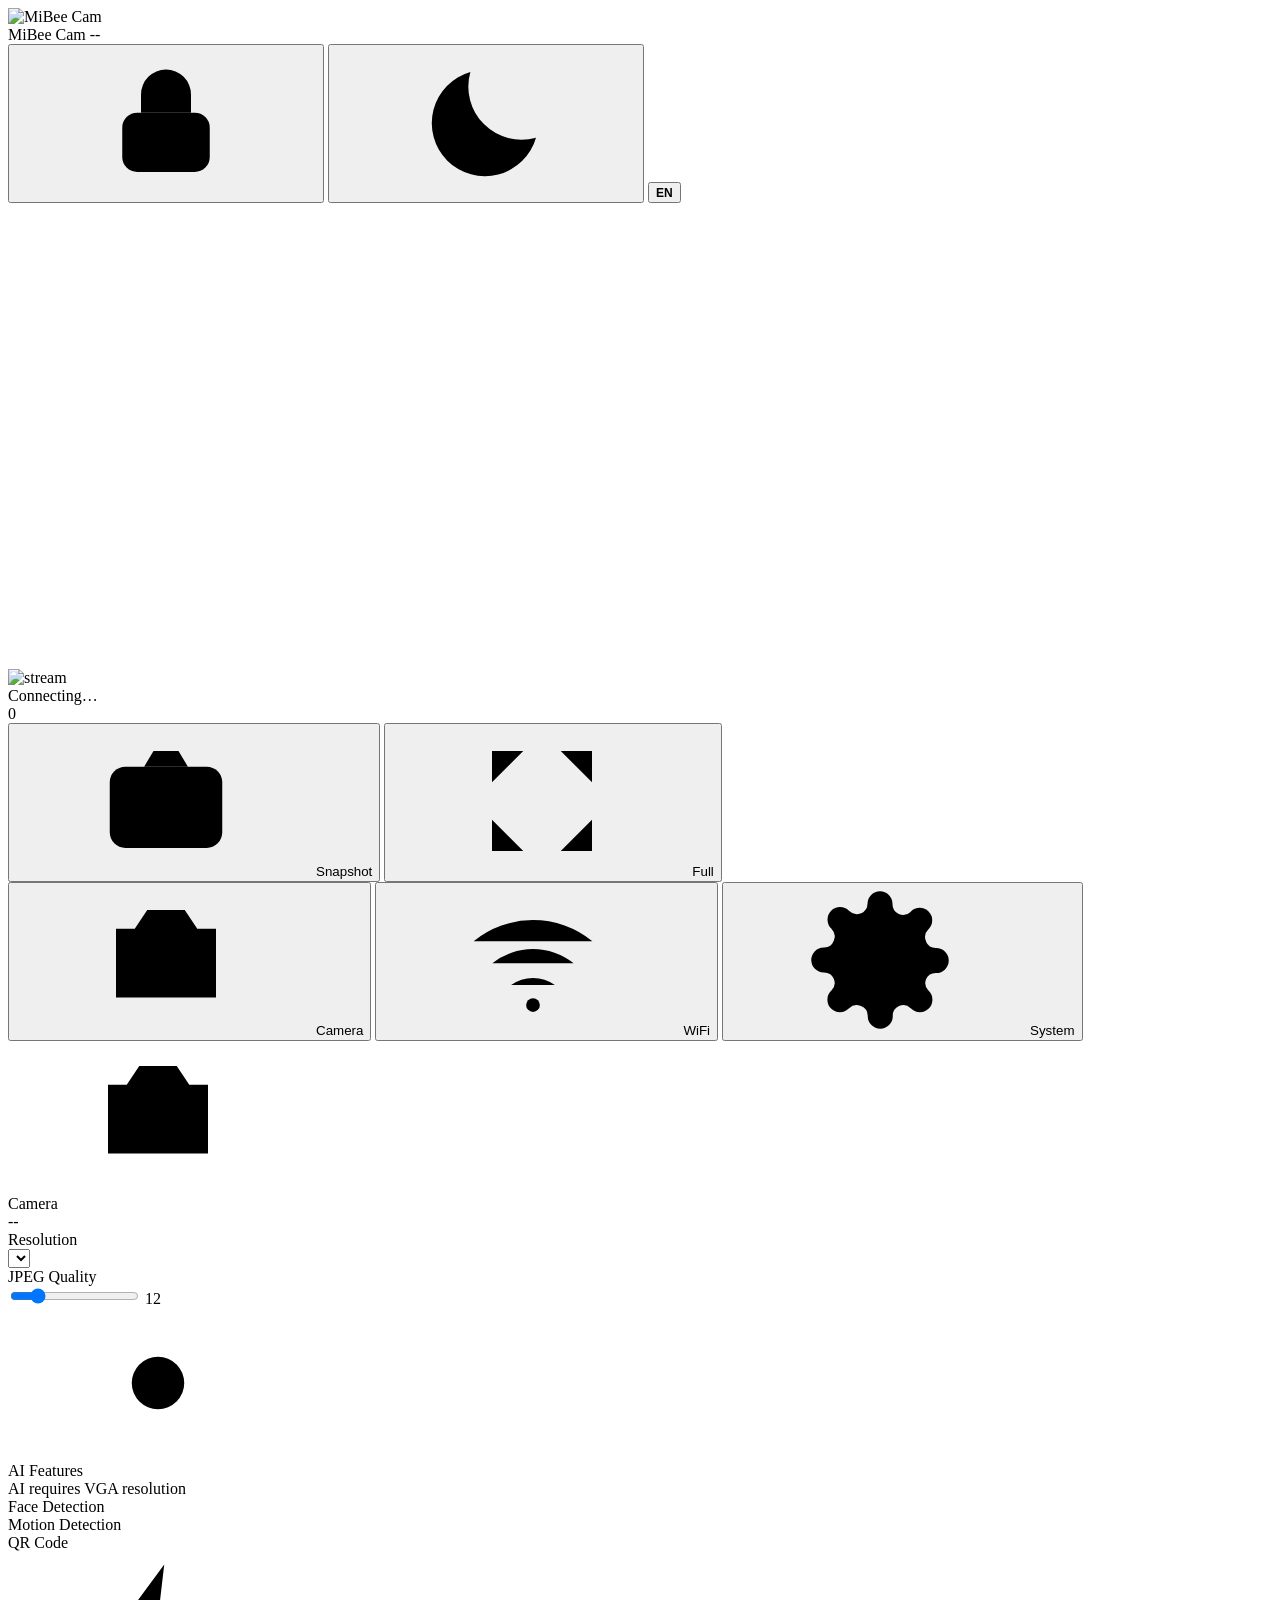
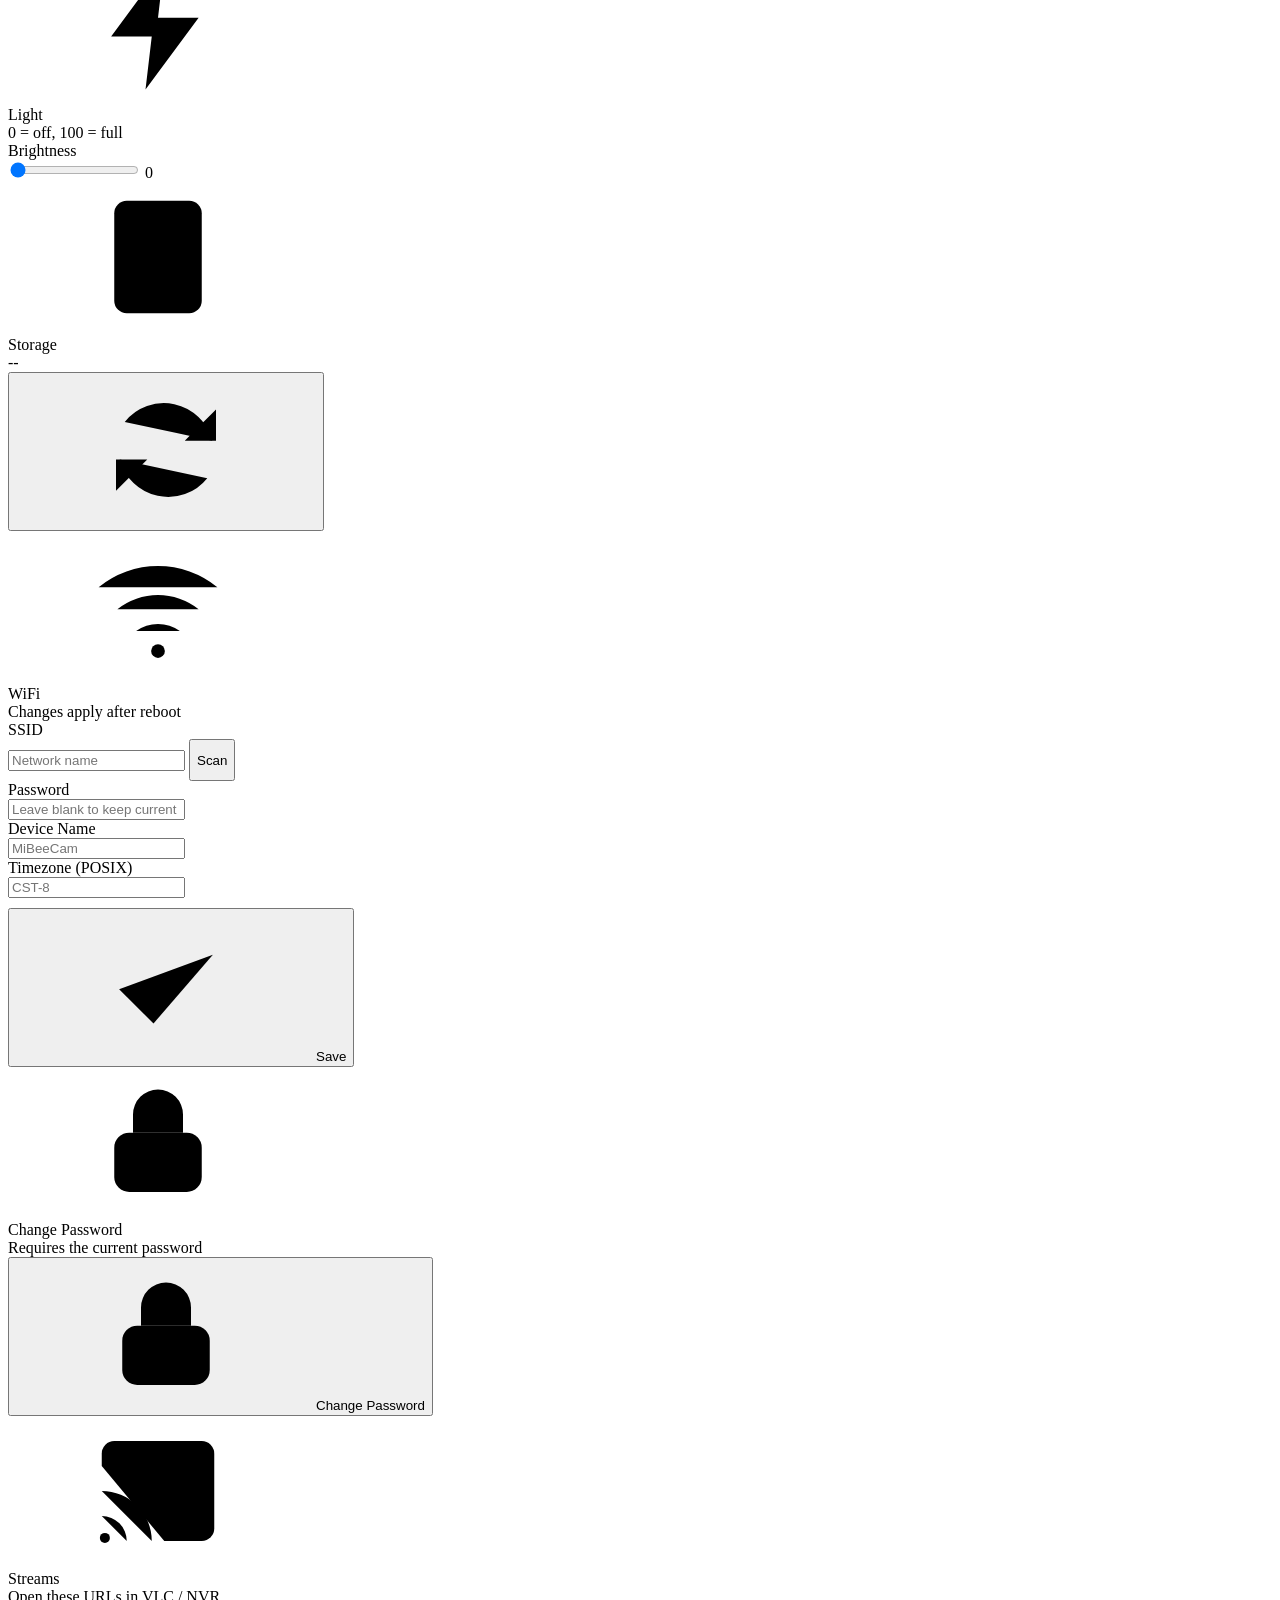
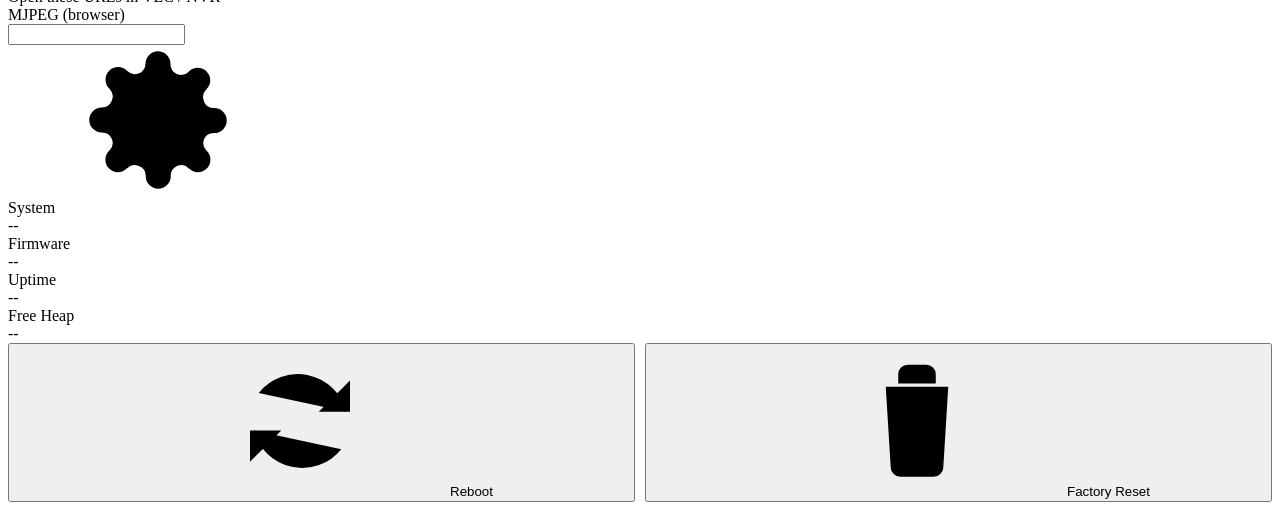
==== main/web_ui/index.html @ 215b66f4 "Merge aba97bc0eb14b8ebd6e7d19b439b46356e4556db into 739b666c0225b7b0b1caa02d5650748ae96c649b" ====
<!DOCTYPE html>
<html lang="en">
<head>
    <meta charset="UTF-8">
    <meta name="viewport" content="width=device-width, initial-scale=1.0, viewport-fit=cover, user-scalable=no">
    <meta name="theme-color" content="#0D0F13">
    <link rel="icon" type="image/svg+xml" href="/favicon.svg">
    <title>MiBee Cam</title>
    <link rel="stylesheet" href="/style.css">
</head>
<body>

<!-- SVG icon sprite -->
<svg xmlns="http://www.w3.org/2000/svg" style="display:none" aria-hidden="true">
  <symbol id="i-cam" viewBox="0 0 24 24"><path d="M3 8.5A2.5 2.5 0 0 1 5.5 6h1.6l1.2-1.8h7.4L16.9 6h1.6A2.5 2.5 0 0 1 21 8.5v8A2.5 2.5 0 0 1 18.5 19h-13A2.5 2.5 0 0 1 3 16.5z"/><circle cx="12" cy="12.3" r="3.4"/></symbol>
  <symbol id="i-ai" viewBox="0 0 24 24"><path d="M12 3v2M12 19v2M3 12h2M19 12h2M5.6 5.6l1.4 1.4M17 17l1.4 1.4M18.4 5.6 17 7M7 17l-1.4 1.4"/><circle cx="12" cy="12" r="4.2"/></symbol>
  <symbol id="i-bolt" viewBox="0 0 24 24"><path d="M13 2 4.5 13.5H11L10 22l8.5-11.5H12z"/></symbol>
  <symbol id="i-folder" viewBox="0 0 24 24"><path d="M3 7a2 2 0 0 1 2-2h4l2 2.5h8a2 2 0 0 1 2 2V17a2 2 0 0 1-2 2H5a2 2 0 0 1-2-2z"/></symbol>
  <symbol id="i-wifi" viewBox="0 0 24 24"><path d="M2.5 9a15 15 0 0 1 19 0M5.5 12.5a10.5 10.5 0 0 1 13 0M8.5 16a6 6 0 0 1 7 0"/><circle cx="12" cy="19.2" r="1.1" fill="currentColor" stroke="none"/></symbol>
  <symbol id="i-cast" viewBox="0 0 24 24"><path d="M3 8V6a2 2 0 0 1 2-2h14a2 2 0 0 1 2 2v12a2 2 0 0 1-2 2h-6"/><path d="M3 12a8 8 0 0 1 8 8M3 16a4 4 0 0 1 4 4"/><circle cx="3.5" cy="19.5" r=".8" fill="currentColor" stroke="none"/></symbol>
  <symbol id="i-gear" viewBox="0 0 24 24"><circle cx="12" cy="12" r="3.2"/><path d="M19.4 15a1.7 1.7 0 0 0 .34 1.87l.06.06a2 2 0 1 1-2.83 2.83l-.06-.06a1.7 1.7 0 0 0-1.87-.34 1.7 1.7 0 0 0-1 1.55V21a2 2 0 1 1-4 0v-.09a1.7 1.7 0 0 0-1.1-1.55 1.7 1.7 0 0 0-1.88.34l-.06.06a2 2 0 1 1-2.83-2.83l.06-.06A1.7 1.7 0 0 0 4.6 15a1.7 1.7 0 0 0-1.55-1H3a2 2 0 1 1 0-4h.09A1.7 1.7 0 0 0 4.6 8.9a1.7 1.7 0 0 0-.34-1.88l-.06-.06A2 2 0 1 1 7.03 4.1l.06.06a1.7 1.7 0 0 0 1.88.34H9a1.7 1.7 0 0 0 1-1.55V3a2 2 0 1 1 4 0v.09a1.7 1.7 0 0 0 1 1.55 1.7 1.7 0 0 0 1.88-.34l.06-.06a2 2 0 1 1 2.83 2.83l-.06.06a1.7 1.7 0 0 0-.34 1.88v.08a1.7 1.7 0 0 0 1.55 1H21a2 2 0 1 1 0 4h-.09a1.7 1.7 0 0 0-1.55 1z"/></symbol>
  <symbol id="i-camera" viewBox="0 0 24 24"><path d="M4 8h3l2-3h6l2 3h3v11H4z" transform="translate(0 -1)"/><circle cx="12" cy="12.5" r="3.6"/></symbol>
  <symbol id="i-speaker" viewBox="0 0 24 24"><path d="M4 9.5v5h3.5L12 19V5L7.5 9.5z"/><path d="M16 9a4.2 4.2 0 0 1 0 6M18.5 6.8a7.6 7.6 0 0 1 0 10.4"/></symbol>
  <symbol id="i-record" viewBox="0 0 24 24"><circle cx="12" cy="12" r="6.5" fill="currentColor" stroke="none"/></symbol>
  <symbol id="i-stop" viewBox="0 0 24 24"><rect x="7" y="7" width="10" height="10" rx="1.6" fill="currentColor" stroke="none"/></symbol>
  <symbol id="i-snap" viewBox="0 0 24 24"><rect x="3" y="6.5" width="18" height="13" rx="2.5"/><circle cx="12" cy="13" r="3.4"/><path d="M8.5 6.5 10 4h4l1.5 2.5"/></symbol>
  <symbol id="i-expand" viewBox="0 0 24 24"><path d="M9 4H4v5M15 4h5v5M9 20H4v-5M15 20h5v-5"/></symbol>
  <symbol id="i-lock" viewBox="0 0 24 24"><rect x="5" y="10.5" width="14" height="9.5" rx="2.4"/><path d="M8 10.5V7.6a4 4 0 0 1 8 0v2.9M12 15v2"/></symbol>
  <symbol id="i-sun" viewBox="0 0 24 24"><circle cx="12" cy="12" r="4"/><path d="M12 2.5v2M12 19.5v2M2.5 12h2M19.5 12h2M5 5l1.4 1.4M17.6 17.6 19 19M19 5l-1.4 1.4M6.4 17.6 5 19"/></symbol>
  <symbol id="i-moon" viewBox="0 0 24 24"><path d="M20 14.5A8.5 8.5 0 0 1 9.5 4a8.5 8.5 0 1 0 10.5 10.5z"/></symbol>
  <symbol id="i-refresh" viewBox="0 0 24 24"><path d="M20 5.5v5h-5M4 18.5v-5h5"/><path d="M19.4 10.5a8 8 0 0 0-14-3M4.6 13.5a8 8 0 0 0 14 3"/></symbol>
  <symbol id="i-download" viewBox="0 0 24 24"><path d="M12 4v11M7.5 11 12 15.5 16.5 11M4.5 19.5h15"/></symbol>
  <symbol id="i-trash" viewBox="0 0 24 24"><path d="M4.5 6.5h15M9 6V4.5A1.5 1.5 0 0 1 10.5 3h3A1.5 1.5 0 0 1 15 4.5V6M7 6.5l.8 13a1.5 1.5 0 0 0 1.5 1.4h5.4a1.5 1.5 0 0 0 1.5-1.4l.8-13"/></symbol>
  <symbol id="i-alert" viewBox="0 0 24 24"><path d="M12 3.5 22 20H2z"/><path d="M12 9.5v4.5M12 17.2v.2"/></symbol>
  <symbol id="i-check" viewBox="0 0 24 24"><path d="M4.5 12.5 10 18 19.5 7"/></symbol>
  <symbol id="i-x" viewBox="0 0 24 24"><path d="M6 6l12 12M18 6 6 18"/></symbol>
  <symbol id="i-info" viewBox="0 0 24 24"><circle cx="12" cy="12" r="9"/><path d="M12 11v5M12 8v.2"/></symbol>
  <symbol id="i-eye" viewBox="0 0 24 24"><path d="M2.5 12S6 5.5 12 5.5 21.5 12 21.5 12 18 18.5 12 18.5 2.5 12 2.5 12z"/><circle cx="12" cy="12" r="3"/></symbol>
  <symbol id="i-eye-off" viewBox="0 0 24 24"><path d="M4 4l16 16M9.9 5.9A9.9 9.9 0 0 1 12 5.5c6 0 9.5 6.5 9.5 6.5a17.6 17.6 0 0 1-3.2 3.9M6 7.3A17 17 0 0 0 2.5 12S6 18.5 12 18.5a9.6 9.6 0 0 0 3.4-.6"/><path d="M9.9 9.9a3 3 0 0 0 4.2 4.2"/></symbol>
  <symbol id="i-sd" viewBox="0 0 24 24"><path d="M7 3h10a2 2 0 0 1 2 2v14a2 2 0 0 1-2 2H7a2 2 0 0 1-2-2V5a2 2 0 0 1 2-2z"/><path d="M8.5 7v2M11 7v2M13.5 7v2"/></symbol>
  <symbol id="i-chip" viewBox="0 0 24 24"><rect x="6" y="6" width="12" height="12" rx="2"/><path d="M9 2.8v3.2M15 2.8v3.2M9 18v3.2M15 18v3.2M2.8 9H6M2.8 15H6M18 9h3.2M18 15h3.2"/></symbol>
  <symbol id="i-temp" viewBox="0 0 24 24"><path d="M10 13.5V5a2 2 0 1 1 4 0v8.5a4.5 4.5 0 1 1-4 0z"/><circle cx="12" cy="17.5" r="1.6" fill="currentColor" stroke="none"/></symbol>
  <symbol id="i-clock" viewBox="0 0 24 24"><circle cx="12" cy="12" r="8.5"/><path d="M12 7.5V12l3 2"/></symbol>
  <symbol id="i-file" viewBox="0 0 24 24"><path d="M6 3h8l4 4v13a1.5 1.5 0 0 1-1.5 1.5h-9A1.5 1.5 0 0 1 6 20z"/><path d="M13.5 3v4.5H18"/></symbol>
  <symbol id="i-globe" viewBox="0 0 24 24"><circle cx="12" cy="12" r="8.5"/><path d="M3.5 12h17M12 3.5c2.6 2.3 4 5.2 4 8.5s-1.4 6.2-4 8.5c-2.6-2.3-4-5.2-4-8.5s1.4-6.2 4-8.5z"/></symbol>
</svg>

<div class="app">
  <!-- Header -->
  <header class="app-header">
    <div class="brand">
      <img class="brand-logo" src="/favicon.svg" alt="MiBee Cam">
      <span class="status-dot" id="net-dot"></span>
      <div class="brand-text">
        <span class="brand-name" id="hd-name">MiBee Cam</span>
        <span class="brand-sub" id="hd-sub">--</span>
      </div>
    </div>
    <div class="hd-actions">
      <button class="icon-btn" id="btn-lock" data-i18n-title="auth.title">
        <svg class="icon"><use href="#i-lock"/></svg>
      </button>
      <button class="icon-btn" id="btn-theme" data-i18n-title="theme.toggle">
        <svg class="icon" id="icon-theme"><use href="#i-moon"/></svg>
      </button>
      <button class="icon-btn" id="btn-lang" data-i18n-title="lang.toggle">
        <span style="font-size:12px;font-weight:700" id="lang-label">EN</span>
      </button>
    </div>
  </header>

  <main class="app-body">
    <!-- Stage column -->
    <section class="stage-col">
      <div class="video-stage" id="video-stage">
        <img id="stream-img" class="stream-img" src="" alt="stream">
        <canvas id="stream-overlay" class="stream-overlay" width="640" height="480"></canvas>
        <div class="stage-skeleton" id="stage-skeleton">
          <div class="spinner"></div>
          <span id="stage-hint" data-i18n="stream.connecting">Connecting…</span>
        </div>
        <div class="stage-top">
          <div class="stage-top-left">
            <div class="rec-pill" id="rec-pill" hidden>
              <span class="rec-dot"></span>
              <span id="rec-file"></span>
            </div>
            <div class="csi-pill" id="csi-pill" hidden>
              <span class="csi-dot"></span>
              <span id="csi-text">CSI</span>
            </div>
          </div>
          <div class="chip-clients" id="chip-clients">0</div>
        </div>
        <div class="stage-controls">
          <button class="stage-ctrl" id="btn-snapshot">
            <svg class="icon"><use href="#i-snap"/></svg><span data-i18n="stream.snapshot">Snapshot</span>
          </button>
          <button class="stage-ctrl" id="btn-audio" hidden>
            <svg class="icon"><use href="#i-speaker"/></svg><span data-i18n="stream.audio">Listen</span>
          </button>
          <button class="stage-ctrl" id="btn-record" hidden>
            <svg class="icon"><use href="#i-record"/></svg><span data-i18n="storage.record">Record</span>
          </button>
          <button class="stage-ctrl" id="btn-fullscreen">
            <svg class="icon"><use href="#i-expand"/></svg><span data-i18n="stream.fullscreen">Full</span>
          </button>
        </div>
      </div>

      <div class="stats-strip" id="stats-strip"><!-- stat chips injected --></div>
    </section>

    <!-- Control deck -->
    <section class="deck">
      <nav class="seg" id="seg-tabs">
        <button class="seg-btn active" data-tab="camera"><svg class="icon"><use href="#i-camera"/></svg><span data-i18n="section.camera">Camera</span></button>
        <button class="seg-btn" data-tab="ai" hidden><svg class="icon"><use href="#i-ai"/></svg><span data-i18n="section.ai_features">AI</span></button>
        <button class="seg-btn" data-tab="flash" hidden><svg class="icon"><use href="#i-bolt"/></svg><span data-i18n="section.flash_led">Light</span></button>
        <button class="seg-btn" data-tab="storage" hidden><svg class="icon"><use href="#i-sd"/></svg><span data-i18n="section.storage">Storage</span></button>
        <button class="seg-btn" data-tab="network"><svg class="icon"><use href="#i-wifi"/></svg><span data-i18n="section.wifi_config">WiFi</span></button>
        <button class="seg-btn" data-tab="streaming" hidden><svg class="icon"><use href="#i-cast"/></svg><span data-i18n="section.streaming">Streams</span></button>
        <button class="seg-btn" data-tab="system"><svg class="icon"><use href="#i-gear"/></svg><span data-i18n="section.system">System</span></button>
      </nav>

      <!-- Camera -->
      <div class="deck-page active" id="page-camera">
        <div class="card">
          <div class="card-head">
            <span class="card-icon"><svg class="icon"><use href="#i-camera"/></svg></span>
            <div><div class="card-title" data-i18n="section.camera">Camera</div>
            <div class="card-sub" id="cam-sub">--</div></div>
          </div>
          <div class="field stack" id="row-cam-framesize">
            <div class="field-label" data-i18n="camera.framesize">Resolution</div>
            <select id="cam-framesize"></select>
          </div>
          <div class="field stack" id="row-cam-quality">
            <div class="field-label" data-i18n="camera.quality">JPEG Quality</div>
            <div class="slider-row">
              <input type="range" id="cam-quality" min="1" max="63" value="12">
              <span class="slider-val" id="cam-quality-val">12</span>
            </div>
          </div>
          <div class="field stack" id="row-cam-brightness" hidden>
            <div class="field-label" data-i18n="camera.brightness">Brightness</div>
            <div class="slider-row">
              <input type="range" id="cam-brightness" min="-2" max="2" value="0" step="1">
              <span class="slider-val" id="cam-brightness-val">0</span>
            </div>
          </div>
          <div class="field stack" id="row-cam-contrast" hidden>
            <div class="field-label" data-i18n="camera.contrast">Contrast</div>
            <div class="slider-row">
              <input type="range" id="cam-contrast" min="-2" max="2" value="0" step="1">
              <span class="slider-val" id="cam-contrast-val">0</span>
            </div>
          </div>
          <div class="field stack" id="row-cam-saturation" hidden>
            <div class="field-label" data-i18n="camera.saturation">Saturation</div>
            <div class="slider-row">
              <input type="range" id="cam-saturation" min="-2" max="2" value="0" step="1">
              <span class="slider-val" id="cam-saturation-val">0</span>
            </div>
          </div>
          <div class="field stack" id="row-cam-sharpness" hidden>
            <div class="field-label" data-i18n="camera.sharpness">Sharpness</div>
            <div class="slider-row">
              <input type="range" id="cam-sharpness" min="-2" max="2" value="0" step="1">
              <span class="slider-val" id="cam-sharpness-val">0</span>
            </div>
          </div>
          <div class="field" id="row-cam-day-night" hidden>
            <div class="field-label" data-i18n="camera.day_night">Day / Night</div>
            <div class="mini-seg" id="cam-day-night">
              <button value="0" data-i18n="camera.day_night.color">Color</button>
              <button value="1" data-i18n="camera.day_night.bw">B&amp;W</button>
              <button value="2" data-i18n="camera.day_night.auto">Auto</button>
            </div>
          </div>
          <div class="field" id="row-cam-hmirror" hidden>
            <div class="field-label" data-i18n="camera.hmirror">Mirror</div>
            <div class="toggle" id="cam-hmirror" role="switch" aria-checked="false" tabindex="0"></div>
          </div>
          <div class="field" id="row-cam-vflip" hidden>
            <div class="field-label" data-i18n="camera.vflip">Flip</div>
            <div class="toggle" id="cam-vflip" role="switch" aria-checked="false" tabindex="0"></div>
          </div>
        </div>
      </div>

      <!-- AI -->
      <div class="deck-page" id="page-ai">
        <div class="card">
          <div class="card-head">
            <span class="card-icon"><svg class="icon"><use href="#i-ai"/></svg></span>
            <div><div class="card-title" data-i18n="section.ai_features">AI Features</div>
            <div class="card-sub" data-i18n="ai.note">AI requires VGA resolution</div></div>
          </div>
          <div class="field"><div class="field-label" data-i18n="ai.face">Face Detection</div>
            <div class="toggle" id="ai-face" role="switch" aria-checked="false" tabindex="0"></div></div>
          <div class="field"><div class="field-label" data-i18n="ai.motion">Motion Detection</div>
            <div class="toggle" id="ai-motion" role="switch" aria-checked="false" tabindex="0"></div></div>
          <div class="field"><div class="field-label" data-i18n="ai.qr">QR Code</div>
            <div class="toggle" id="ai-qr" role="switch" aria-checked="false" tabindex="0"></div></div>
        </div>
      </div>

      <!-- Flash LED -->
      <div class="deck-page" id="page-flash">
        <div class="card">
          <div class="card-head">
            <span class="card-icon"><svg class="icon"><use href="#i-bolt"/></svg></span>
            <div><div class="card-title" data-i18n="section.flash_led">Light</div>
            <div class="card-sub" data-i18n="flash.hint">0 = off, 100 = full</div></div>
          </div>
          <div class="field stack">
            <div class="field-label" data-i18n="flash.brightness">Brightness</div>
            <div class="slider-row">
              <input type="range" id="led-brightness" min="0" max="100" value="0">
              <span class="slider-val" id="led-brightness-val">0</span>
            </div>
          </div>
        </div>
      </div>

      <!-- Storage -->
      <div class="deck-page" id="page-storage">
        <div class="card">
          <div class="card-head">
            <span class="card-icon"><svg class="icon"><use href="#i-sd"/></svg></span>
            <div><div class="card-title" data-i18n="section.storage">Storage</div>
            <div class="card-sub" id="storage-sub">--</div></div>
            <button class="icon-btn" id="btn-files-refresh" style="margin-left:auto" data-i18n-title="storage.refresh">
              <svg class="icon"><use href="#i-refresh"/></svg>
            </button>
          </div>
          <div class="usage" id="storage-usage" hidden>
            <div class="usage-bar"><div class="usage-fill" id="sd-usage-fill" style="width:0%"></div></div>
            <div class="usage-text"><span id="sd-usage-text">--</span><span id="sd-usage-free">--</span></div>
          </div>
          <div class="files-bar" id="files-bar" hidden>
            <div class="mini-seg" id="files-type-seg">
              <button data-type="all" class="active" data-i18n="files.type_all">All</button>
              <button data-type="photos" data-i18n="files.type_photos">Photos</button>
              <button data-type="recordings" data-i18n="files.type_recordings">Clips</button>
            </div>
            <div class="files-bar-actions">
              <button class="btn btn-ghost btn-sm" id="btn-files-selectall" data-i18n="files.select_all">Select all</button>
              <button class="btn btn-danger btn-sm" id="btn-files-del-selected" disabled data-i18n="files.delete_selected">Delete selected</button>
              <button class="btn btn-ghost btn-sm btn-danger-text" id="btn-files-clear" data-i18n="files.clear_type">Clear</button>
              <button class="btn btn-ghost btn-sm btn-danger-text" id="btn-files-format" data-i18n="files.format">Format SD</button>
            </div>
          </div>
          <div class="list" id="file-list"></div>
          <button class="btn btn-secondary btn-block" id="btn-files-more" hidden data-i18n="files.more">Load more</button>
        </div>
      </div>

      <!-- Network -->
      <div class="deck-page" id="page-network">
        <div class="card">
          <div class="card-head">
            <span class="card-icon"><svg class="icon"><use href="#i-wifi"/></svg></span>
            <div><div class="card-title" data-i18n="section.wifi_config">WiFi</div>
            <div class="card-sub" data-i18n="network.wifi_hint">Changes apply after reboot</div></div>
          </div>
          <div class="field" id="row-wifi-current" hidden>
            <span class="status-dot ok" id="wifi-current-dot"></span>
            <div style="min-width:0">
              <div class="field-label" style="display:flex;align-items:center;gap:6px"><span data-i18n="network.current">Current network</span><span id="wifi-current-name" style="font-weight:650"></span></div>
              <div class="field-note" id="wifi-current-detail"></div>
            </div>
          </div>
          <!-- 契约 v1.7 ①b：信道健康只读行（chan_health 缺省时隐藏） -->
          <div class="field stack" id="chan-health-row" hidden>
            <div class="field-label" data-i18n="chan_health.title">Channel health</div>
            <div class="field-note" id="chan-health-line">--</div>
          </div>
          <div class="field stack">
            <div class="field-label" data-i18n="network.ssid_label">SSID</div>
            <div class="ssid-row">
              <input type="text" id="wifi-ssid" data-i18n-placeholder="network.ssid_placeholder" placeholder="Network name">
              <button class="btn btn-secondary" id="btn-wifi-scan" style="min-height:42px" data-i18n="network.scan">Scan</button>
            </div>
            <div class="list" id="scan-list" hidden></div>
          </div>
          <div class="field stack">
            <div class="field-label" data-i18n="network.password_label">Password</div>
            <input type="password" id="wifi-pass" data-i18n-placeholder="network.password_placeholder" placeholder="Leave blank to keep current">
          </div>
          <div class="field stack" id="row-wifi2-ssid" hidden>
            <div class="field-label" data-i18n="network.ssid2_label">Backup SSID</div>
            <div class="field-note" data-i18n="network.backup_hint">Used automatically when the primary network is unreachable</div>
            <input type="text" id="wifi-ssid2" data-i18n-placeholder="network.ssid2_placeholder" placeholder="Backup network (optional)">
          </div>
          <div class="field stack" id="row-wifi2-pass" hidden>
            <div class="field-label" data-i18n="network.password2_label">Backup Password</div>
            <input type="password" id="wifi-pass2" data-i18n-placeholder="network.password_placeholder" placeholder="Leave blank to keep current">
          </div>
          <div class="field stack">
            <div class="field-label" data-i18n="network.device_name">Device Name</div>
            <input type="text" id="device-name" placeholder="MiBeeCam">
          </div>
          <div class="field stack">
            <div class="field-label" data-i18n="network.timezone">Timezone (POSIX)</div>
            <input type="text" id="timezone" placeholder="CST-8">
          </div>
          <button class="btn btn-primary btn-block" id="btn-network-save" style="margin-top:10px">
            <svg class="icon"><use href="#i-check"/></svg><span data-i18n="network.apply">Save</span>
          </button>
        </div>
        <div class="card">
          <div class="card-head">
            <span class="card-icon"><svg class="icon"><use href="#i-lock"/></svg></span>
            <div><div class="card-title" data-i18n="pw.change">Change Password</div>
            <div class="card-sub" data-i18n="pw.change_msg">Requires the current password</div></div>
          </div>
          <button class="btn btn-secondary btn-block" id="btn-change-pw">
            <svg class="icon"><use href="#i-lock"/></svg><span data-i18n="pw.change">Change Password</span>
          </button>
        </div>
      </div>

      <!-- Streaming -->
      <div class="deck-page" id="page-streaming">
        <div class="card">
          <div class="card-head">
            <span class="card-icon"><svg class="icon"><use href="#i-cast"/></svg></span>
            <div><div class="card-title" data-i18n="section.streaming">Streams</div>
            <div class="card-sub" data-i18n="streaming.hint">Open these URLs in VLC / NVR</div></div>
          </div>
          <div class="field stack">
            <div class="field-label" data-i18n="streaming.mjpeg">MJPEG (browser)</div>
            <div class="ssid-row"><input type="text" id="stream-url-mjpeg" readonly></div>
          </div>
          <div class="field stack" id="row-stream-rtsp" hidden>
            <div class="field-label" data-i18n="streaming.rtsp">RTSP (VLC / NVR)</div>
            <div class="ssid-row"><input type="text" id="stream-url-rtsp" readonly></div>
          </div>
          <div class="field stack" id="row-stream-onvif" hidden>
            <div class="field-label" data-i18n="streaming.onvif_hint">ONVIF discovery</div>
            <div class="field-note" data-i18n="streaming.onvif_note">Search by WS-Discovery in Synology / Milestone</div>
          </div>
          <div class="field stack" id="row-rtsp-user" hidden>
            <div class="field-label" data-i18n="streaming.rtsp_user">RTSP Username</div>
            <input type="text" id="rtsp-user" placeholder="admin">
          </div>
          <div class="field stack" id="row-rtsp-pass" hidden>
            <div class="field-label" data-i18n="streaming.rtsp_pass">RTSP Password</div>
            <input type="password" id="rtsp-pass" placeholder="••••••••">
          </div>
          <div class="field" id="row-onvif-enable" hidden>
            <div class="field-label" data-i18n="streaming.onvif">ONVIF Discovery</div>
            <div class="toggle" id="onvif-enable" role="switch" aria-checked="false" tabindex="0"></div>
          </div>
          <div class="field" id="row-onvif-events" hidden>
            <div class="field-label" data-i18n="streaming.onvif_events">ONVIF Motion Alarm</div>
            <div class="toggle" id="onvif-events" role="switch" aria-checked="false" tabindex="0"></div>
          </div>
          <!-- CSI 感知调参（契约 v1.7；csi_motion 能力位板显示） -->
          <div class="field" id="row-csi-enabled" hidden>
            <div class="field-label" data-i18n="csi.enabled">CSI Sensing</div>
            <div class="toggle" id="csi-enabled" role="switch" aria-checked="false" tabindex="0"></div>
          </div>
          <div class="field stack" id="row-csi-live" hidden>
            <div class="field-label" data-i18n="csi.live">CSI Live</div>
            <canvas id="csi-spark" width="264" height="48"></canvas>
            <div class="csi-meta" id="csi-meta">--</div>
          </div>
          <div class="field stack" id="row-csi-threshold" hidden>
            <div class="field-label"><span data-i18n="csi.threshold">CSI Threshold</span> · <b id="csi-thr-val">auto</b></div>
            <input type="range" id="csi-threshold" min="0" max="100" step="5" value="0">
            <div class="hint" data-i18n="csi.threshold_hint">0 = auto; drag up to lock</div>
          </div>
          <div class="field" id="row-csi-hits" hidden>
            <div class="field-label" data-i18n="csi.hits">Debounce</div>
            <div style="display:flex;gap:8px">
              <input type="number" id="csi-on-hits" min="1" max="20" step="1" value="4" style="width:64px" aria-label="on hits">
              <input type="number" id="csi-off-hits" min="1" max="20" step="1" value="3" style="width:64px" aria-label="off hits">
            </div>
          </div>
          <div class="field stack" id="row-csi-profile" hidden>
            <div class="field-label" data-i18n="csi.profile">Detector</div>
            <select id="csi-profile" style="width:100%">
              <option value="0" data-i18n="csi.profile_lw">Lightweight (self-calibrating)</option>
              <option value="1" data-i18n="csi.profile_ha">High-Accuracy (ML)</option>
            </select>
          </div>
          <div class="field" id="row-csi-auto-heal" hidden>
            <div class="field-label" data-i18n="csi.auto_heal">Auto-heal</div>
            <div class="toggle" id="csi-auto-heal" role="switch" aria-checked="false" tabindex="0"></div>
          </div>
          <button class="btn btn-block" id="btn-csi-calibrate" data-i18n="csi.calibrate" hidden style="margin-top:6px">Recalibrate CSI</button>
          <button class="btn btn-primary btn-block" id="btn-streaming-save" style="margin-top:10px" hidden>
            <svg class="icon"><use href="#i-check"/></svg><span data-i18n="btn.save">Save</span>
          </button>
        </div>

        <div class="card" id="wm-card" hidden>
          <div class="card-head">
            <span class="card-icon"><svg class="icon"><use href="#i-snap"/></svg></span>
            <div><div class="card-title" data-i18n="wm.title">Watermark</div>
            <div class="card-sub" data-i18n="wm.hint">Burned into photos &amp; recordings</div></div>
          </div>
          <div class="field" id="row-wm-enable" hidden>
            <div class="field-label" data-i18n="wm.enable">Enable watermark</div>
            <div class="toggle" id="wm-enable" role="switch" aria-checked="false" tabindex="0"></div>
          </div>
          <div class="field" id="row-wm-video" hidden>
            <div class="field-label" data-i18n="wm.video">Watermark video track</div>
            <div class="toggle" id="wm-video" role="switch" aria-checked="false" tabindex="0"></div>
          </div>
          <div class="field stack" id="row-wm-text" hidden>
            <div class="field-label" data-i18n="wm.text">Custom text (ASCII)</div>
            <input type="text" id="wm-text" maxlength="32" placeholder="MiBeeCam">
          </div>
          <div class="field stack" id="row-wm-time-fmt" hidden>
            <div class="field-label" data-i18n="wm.time_fmt">Timestamp format (strftime)</div>
            <input type="text" id="wm-time-fmt" maxlength="24" placeholder="%Y-%m-%d %H:%M:%S">
          </div>
          <div class="field stack" id="row-wm-pos" hidden>
            <div class="field-label" data-i18n="wm.pos">Position</div>
            <div class="mini-seg" id="wm-pos-seg">
              <button data-wmpos="0" data-i18n="wm.pos_bl">Bottom left</button>
              <button data-wmpos="1" data-i18n="wm.pos_br">Bottom right</button>
              <button data-wmpos="2" data-i18n="wm.pos_tl">Top left</button>
              <button data-wmpos="3" data-i18n="wm.pos_tr">Top right</button>
            </div>
          </div>
          <div class="field stack" id="row-wm-quality" hidden>
            <div class="field-label" data-i18n="wm.quality">Re-encode quality (60-95)</div>
            <input type="number" id="wm-quality" min="60" max="95" step="1">
          </div>
          <button class="btn btn-primary btn-block" id="btn-wm-save" style="margin-top:10px" hidden>
            <svg class="icon"><use href="#i-check"/></svg><span data-i18n="btn.save">Save</span>
          </button>
        </div>
      </div>

      <!-- System -->
      <div class="deck-page" id="page-system">
        <div class="card">
          <div class="card-head">
            <span class="card-icon"><svg class="icon"><use href="#i-gear"/></svg></span>
            <div><div class="card-title" data-i18n="section.system">System</div>
            <div class="card-sub" id="sys-sub">--</div></div>
          </div>
          <div class="field"><div class="field-label" data-i18n="system.fw_version">Firmware</div><span class="mono" id="sys-fw">--</span></div>
          <div class="field"><div class="field-label" data-i18n="system.uptime">Uptime</div><span class="mono" id="sys-uptime">--</span></div>
          <div class="field"><div class="field-label" data-i18n="system.free_heap">Free Heap</div><span class="mono" id="sys-heap">--</span></div>
          <div class="field" id="row-sys-min-heap" hidden><div class="field-label" data-i18n="system.min_heap">Min Heap</div><span class="mono" id="sys-min-heap">--</span></div>
          <div class="field" id="row-sys-psram" hidden><div class="field-label" data-i18n="system.free_psram">Free PSRAM</div><span class="mono" id="sys-psram">--</span></div>
          <div class="field" id="row-sys-temp" hidden><div class="field-label" data-i18n="system.chip_temp">Chip Temp</div><span class="mono" id="sys-temp">--</span></div>
        </div>

        <div class="card" id="ota-panel" hidden>
          <div class="card-head">
            <span class="card-icon"><svg class="icon"><use href="#i-download"/></svg></span>
            <div><div class="card-title" data-i18n="system.ota">Firmware Update</div>
            <div class="card-sub" data-i18n="system.ota_hint">Device reboots after upload</div></div>
          </div>
          <div class="ota-grid">
            <div class="ota-row">
              <input type="file" id="ota-fw-file" accept=".bin">
              <button class="btn btn-primary" id="btn-ota-fw" data-i18n="system.ota_upload">Upload</button>
            </div>
            <div class="ota-row">
              <input type="file" id="ota-spiffs-file" accept=".bin">
              <button class="btn btn-primary" id="btn-ota-spiffs" data-i18n="system.ota_upload">Upload</button>
            </div>
          </div>
        </div>

        <div class="card">
          <div style="display:flex;gap:10px">
            <button class="btn btn-secondary" id="btn-reboot" style="flex:1">
              <svg class="icon"><use href="#i-refresh"/></svg><span data-i18n="system.reboot">Reboot</span>
            </button>
            <button class="btn btn-danger" id="btn-reset" style="flex:1">
              <svg class="icon"><use href="#i-trash"/></svg><span data-i18n="system.factory_reset">Factory Reset</span>
            </button>
          </div>
        </div>
      </div>
    </section>
  </main>
</div>

<div id="toast-root"></div>
<div id="modal-root"></div>

<script>
/* SPA 自愈加载（PIT-038）：弱射频板（ai/luatos + CSI）存在秒级射频死窗，
 * 首屏脚本一次夭折 = 页面永久静态壳（须手动刷新）。此处按依赖顺序加载，
 * 单个资源失败每 2s 重试（上限 15 次），页面可穿透死窗自动收敛。
 * 健康板（seeed/n16r8）零影响：首载即成功，重试逻辑不触发。 */
(function () {
  function loadScript(src, n, cb) {
    var s = document.createElement('script');
    s.src = src + (n ? '?retry=' + n : '');
    s.onload = cb || null;
    s.onerror = function () { if (n < 15) setTimeout(function () { loadScript(src, n + 1, cb); }, 2000); };
    document.head.appendChild(s);
  }
  function loadCss(href, n) {
    var l = document.createElement('link');
    l.rel = 'stylesheet';
    l.href = href + (n ? '?retry=' + n : '');
    l.onerror = function () { if (n < 15) setTimeout(function () { loadCss(href, n + 1); }, 2000); };
    document.head.appendChild(l);
  }
  loadCss('/style.css', 0);
  loadScript('/i18n.js', 0, function () { loadScript('/app.js', 0); });
})();
</script>
</body>
</html>
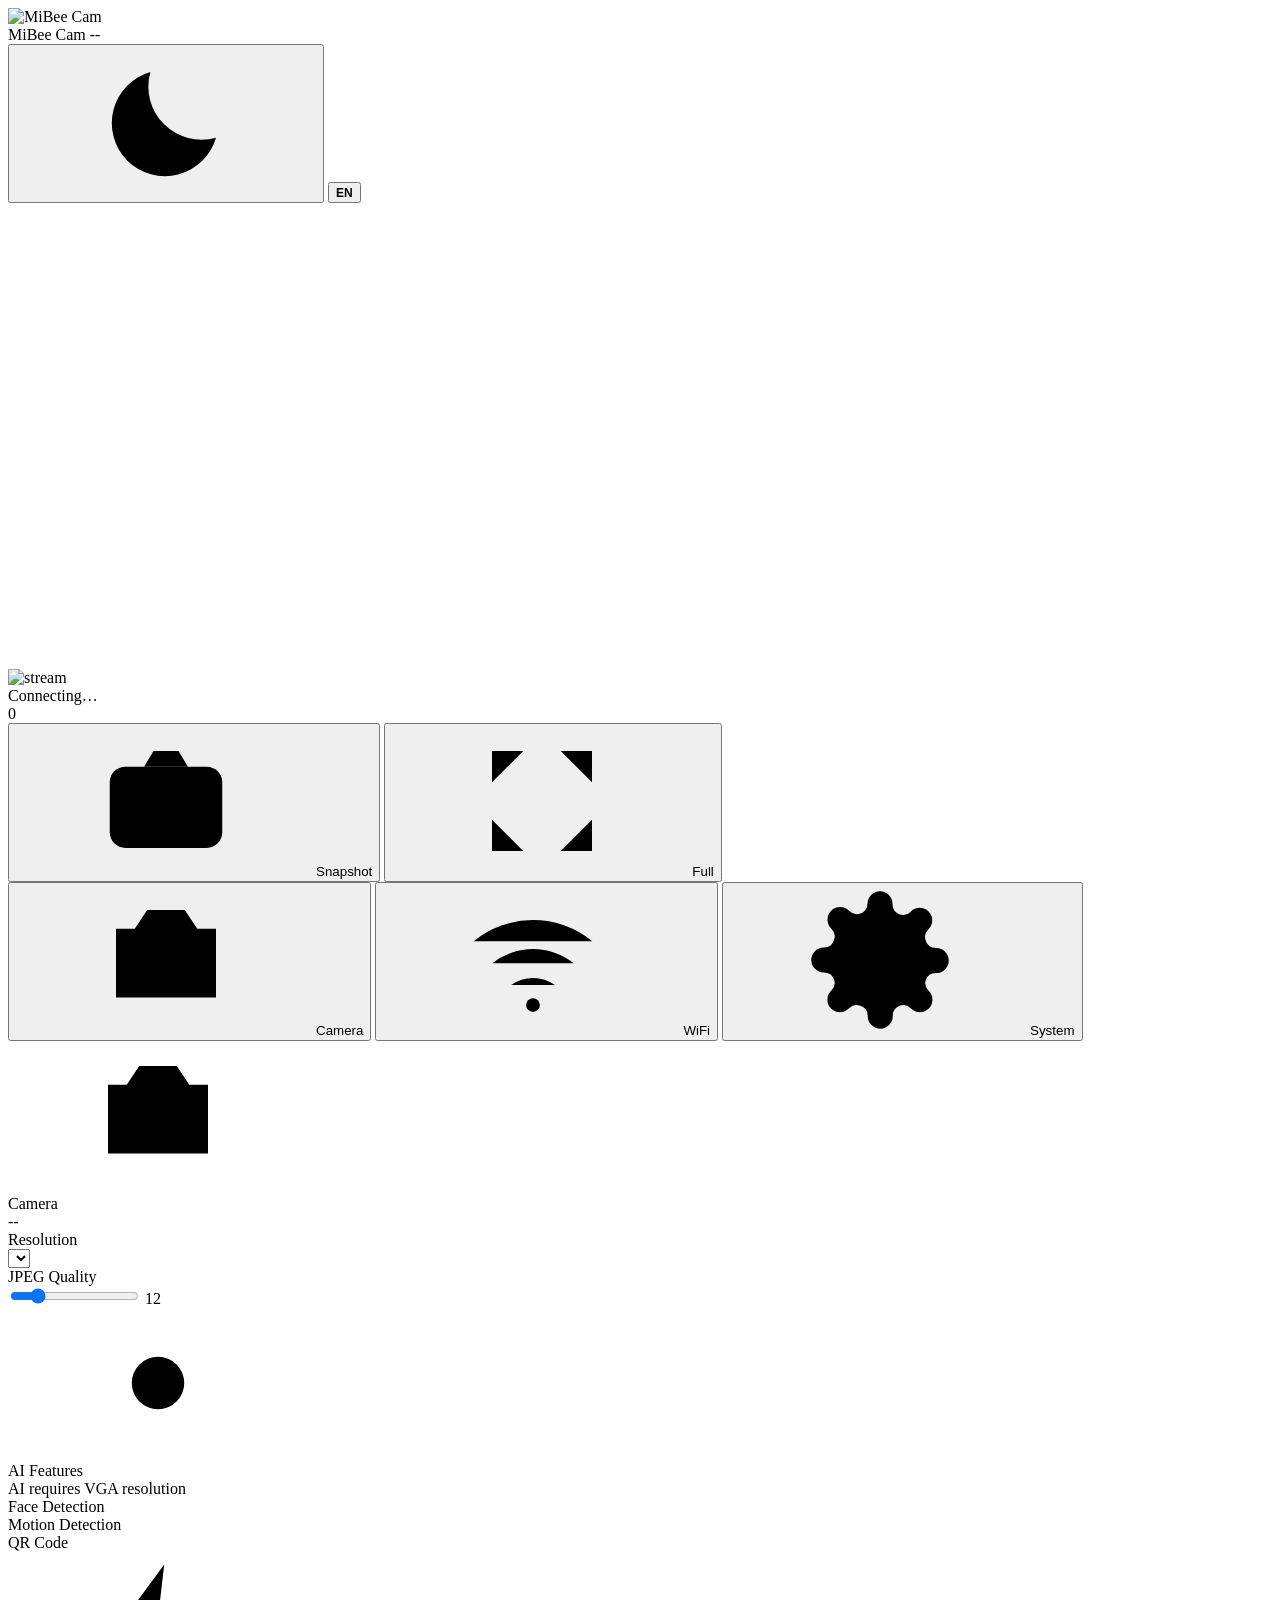
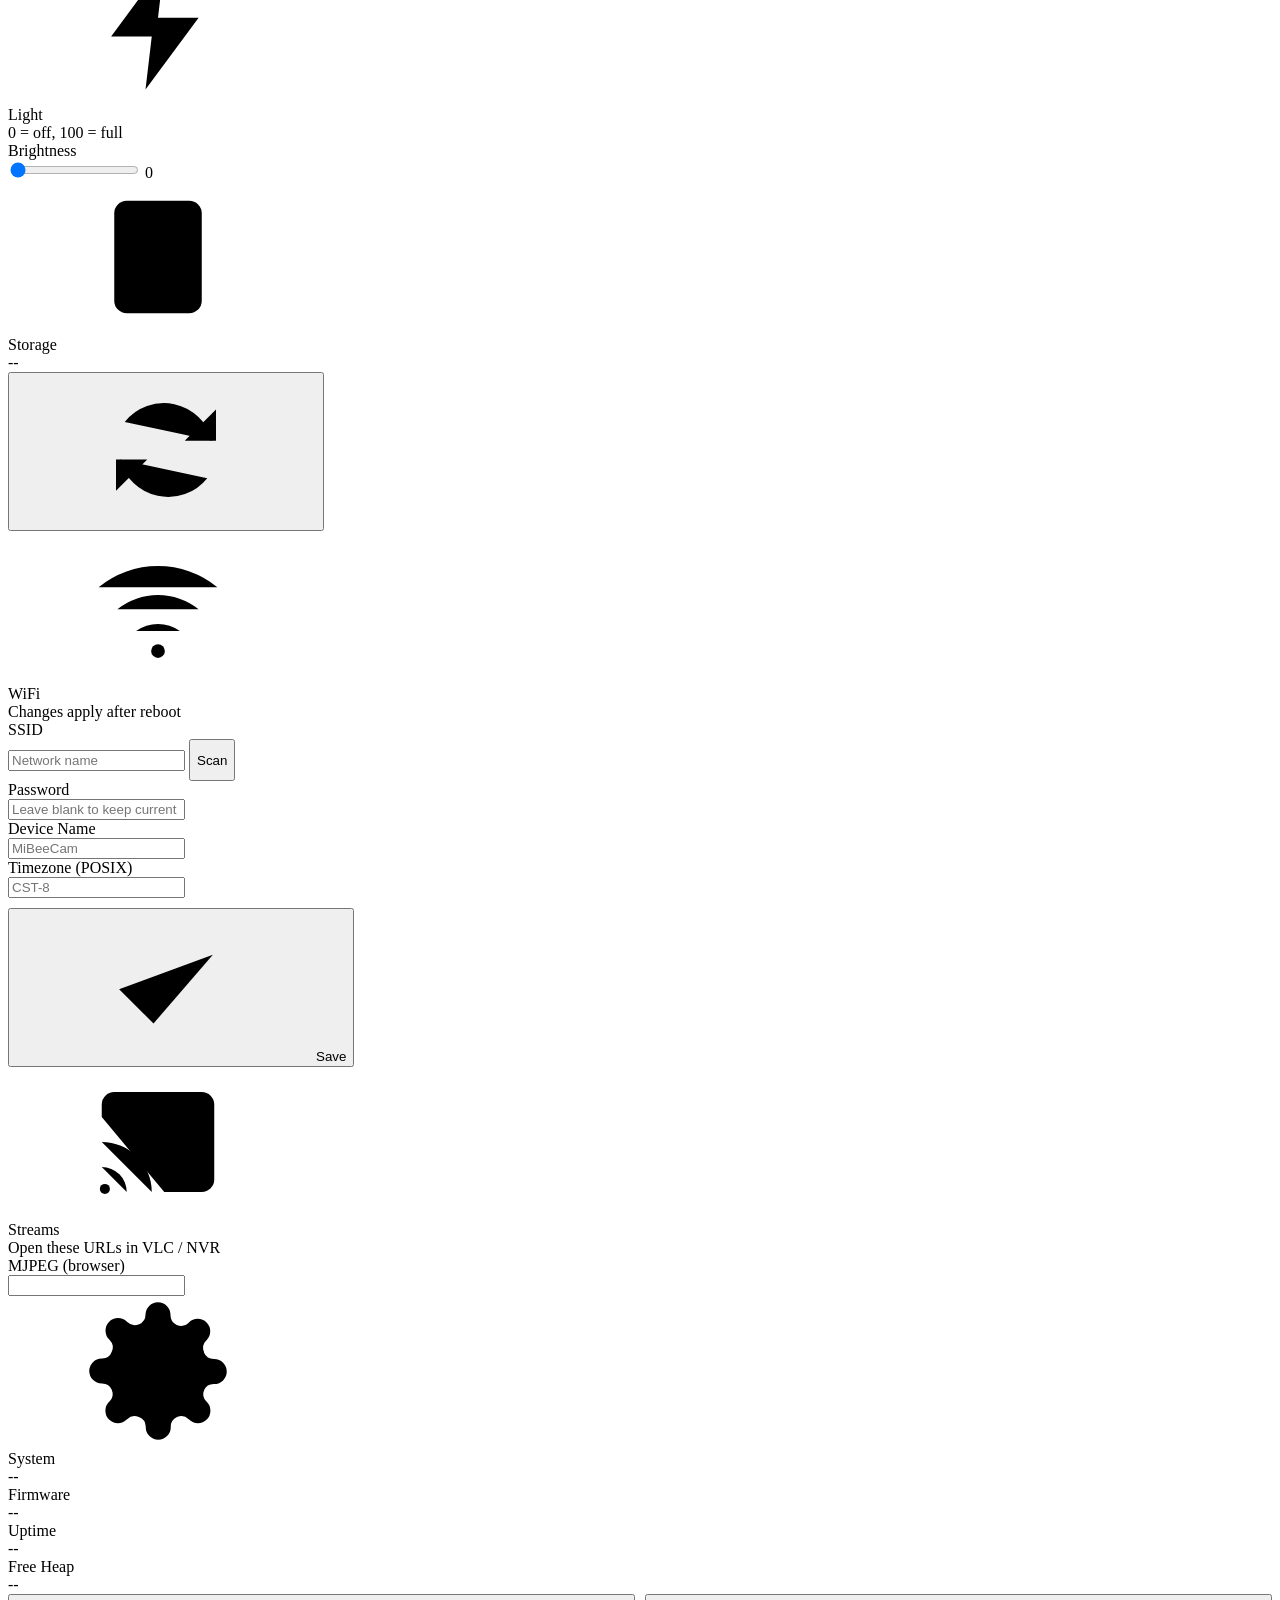
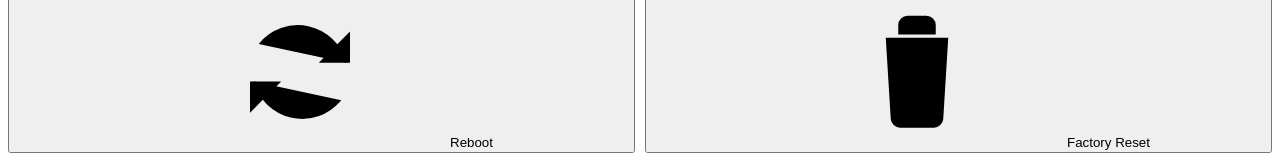
==== commit 3db99379: "feat!: remove device-level passwords family-wide (contract v1.9/v2.0) Web admin password (X-Password" ====
--- a/main/web_ui/index.html
+++ b/main/web_ui/index.html
@@ -25,7 +25,6 @@
   <symbol id="i-stop" viewBox="0 0 24 24"><rect x="7" y="7" width="10" height="10" rx="1.6" fill="currentColor" stroke="none"/></symbol>
   <symbol id="i-snap" viewBox="0 0 24 24"><rect x="3" y="6.5" width="18" height="13" rx="2.5"/><circle cx="12" cy="13" r="3.4"/><path d="M8.5 6.5 10 4h4l1.5 2.5"/></symbol>
   <symbol id="i-expand" viewBox="0 0 24 24"><path d="M9 4H4v5M15 4h5v5M9 20H4v-5M15 20h5v-5"/></symbol>
-  <symbol id="i-lock" viewBox="0 0 24 24"><rect x="5" y="10.5" width="14" height="9.5" rx="2.4"/><path d="M8 10.5V7.6a4 4 0 0 1 8 0v2.9M12 15v2"/></symbol>
   <symbol id="i-sun" viewBox="0 0 24 24"><circle cx="12" cy="12" r="4"/><path d="M12 2.5v2M12 19.5v2M2.5 12h2M19.5 12h2M5 5l1.4 1.4M17.6 17.6 19 19M19 5l-1.4 1.4M6.4 17.6 5 19"/></symbol>
   <symbol id="i-moon" viewBox="0 0 24 24"><path d="M20 14.5A8.5 8.5 0 0 1 9.5 4a8.5 8.5 0 1 0 10.5 10.5z"/></symbol>
   <symbol id="i-refresh" viewBox="0 0 24 24"><path d="M20 5.5v5h-5M4 18.5v-5h5"/><path d="M19.4 10.5a8 8 0 0 0-14-3M4.6 13.5a8 8 0 0 0 14 3"/></symbol>
@@ -35,8 +34,6 @@
   <symbol id="i-check" viewBox="0 0 24 24"><path d="M4.5 12.5 10 18 19.5 7"/></symbol>
   <symbol id="i-x" viewBox="0 0 24 24"><path d="M6 6l12 12M18 6 6 18"/></symbol>
   <symbol id="i-info" viewBox="0 0 24 24"><circle cx="12" cy="12" r="9"/><path d="M12 11v5M12 8v.2"/></symbol>
-  <symbol id="i-eye" viewBox="0 0 24 24"><path d="M2.5 12S6 5.5 12 5.5 21.5 12 21.5 12 18 18.5 12 18.5 2.5 12 2.5 12z"/><circle cx="12" cy="12" r="3"/></symbol>
-  <symbol id="i-eye-off" viewBox="0 0 24 24"><path d="M4 4l16 16M9.9 5.9A9.9 9.9 0 0 1 12 5.5c6 0 9.5 6.5 9.5 6.5a17.6 17.6 0 0 1-3.2 3.9M6 7.3A17 17 0 0 0 2.5 12S6 18.5 12 18.5a9.6 9.6 0 0 0 3.4-.6"/><path d="M9.9 9.9a3 3 0 0 0 4.2 4.2"/></symbol>
   <symbol id="i-sd" viewBox="0 0 24 24"><path d="M7 3h10a2 2 0 0 1 2 2v14a2 2 0 0 1-2 2H7a2 2 0 0 1-2-2V5a2 2 0 0 1 2-2z"/><path d="M8.5 7v2M11 7v2M13.5 7v2"/></symbol>
   <symbol id="i-chip" viewBox="0 0 24 24"><rect x="6" y="6" width="12" height="12" rx="2"/><path d="M9 2.8v3.2M15 2.8v3.2M9 18v3.2M15 18v3.2M2.8 9H6M2.8 15H6M18 9h3.2M18 15h3.2"/></symbol>
   <symbol id="i-temp" viewBox="0 0 24 24"><path d="M10 13.5V5a2 2 0 1 1 4 0v8.5a4.5 4.5 0 1 1-4 0z"/><circle cx="12" cy="17.5" r="1.6" fill="currentColor" stroke="none"/></symbol>
@@ -57,9 +54,6 @@
       </div>
     </div>
     <div class="hd-actions">
-      <button class="icon-btn" id="btn-lock" data-i18n-title="auth.title">
-        <svg class="icon"><use href="#i-lock"/></svg>
-      </button>
       <button class="icon-btn" id="btn-theme" data-i18n-title="theme.toggle">
         <svg class="icon" id="icon-theme"><use href="#i-moon"/></svg>
       </button>
@@ -221,6 +215,11 @@
               <span class="slider-val" id="led-brightness-val">0</span>
             </div>
           </div>
+          <!-- 板级扩展 flash_viewers：键在位=板支持（家族 SPA 四仓同源，其他板不回此键则隐藏） -->
+          <div class="field" id="row-flash-viewers" hidden data-i18n-title="flash.viewers_hint">
+            <div class="field-label" data-i18n="flash.viewers">Flash while viewers</div>
+            <div class="toggle" id="flash-viewers" role="switch" aria-checked="false" tabindex="0"></div>
+          </div>
         </div>
       </div>
 
@@ -310,16 +309,6 @@
             <svg class="icon"><use href="#i-check"/></svg><span data-i18n="network.apply">Save</span>
           </button>
         </div>
-        <div class="card">
-          <div class="card-head">
-            <span class="card-icon"><svg class="icon"><use href="#i-lock"/></svg></span>
-            <div><div class="card-title" data-i18n="pw.change">Change Password</div>
-            <div class="card-sub" data-i18n="pw.change_msg">Requires the current password</div></div>
-          </div>
-          <button class="btn btn-secondary btn-block" id="btn-change-pw">
-            <svg class="icon"><use href="#i-lock"/></svg><span data-i18n="pw.change">Change Password</span>
-          </button>
-        </div>
       </div>
 
       <!-- Streaming -->
@@ -341,14 +330,6 @@
           <div class="field stack" id="row-stream-onvif" hidden>
             <div class="field-label" data-i18n="streaming.onvif_hint">ONVIF discovery</div>
             <div class="field-note" data-i18n="streaming.onvif_note">Search by WS-Discovery in Synology / Milestone</div>
-          </div>
-          <div class="field stack" id="row-rtsp-user" hidden>
-            <div class="field-label" data-i18n="streaming.rtsp_user">RTSP Username</div>
-            <input type="text" id="rtsp-user" placeholder="admin">
-          </div>
-          <div class="field stack" id="row-rtsp-pass" hidden>
-            <div class="field-label" data-i18n="streaming.rtsp_pass">RTSP Password</div>
-            <input type="password" id="rtsp-pass" placeholder="••••••••">
           </div>
           <div class="field" id="row-onvif-enable" hidden>
             <div class="field-label" data-i18n="streaming.onvif">ONVIF Discovery</div>
